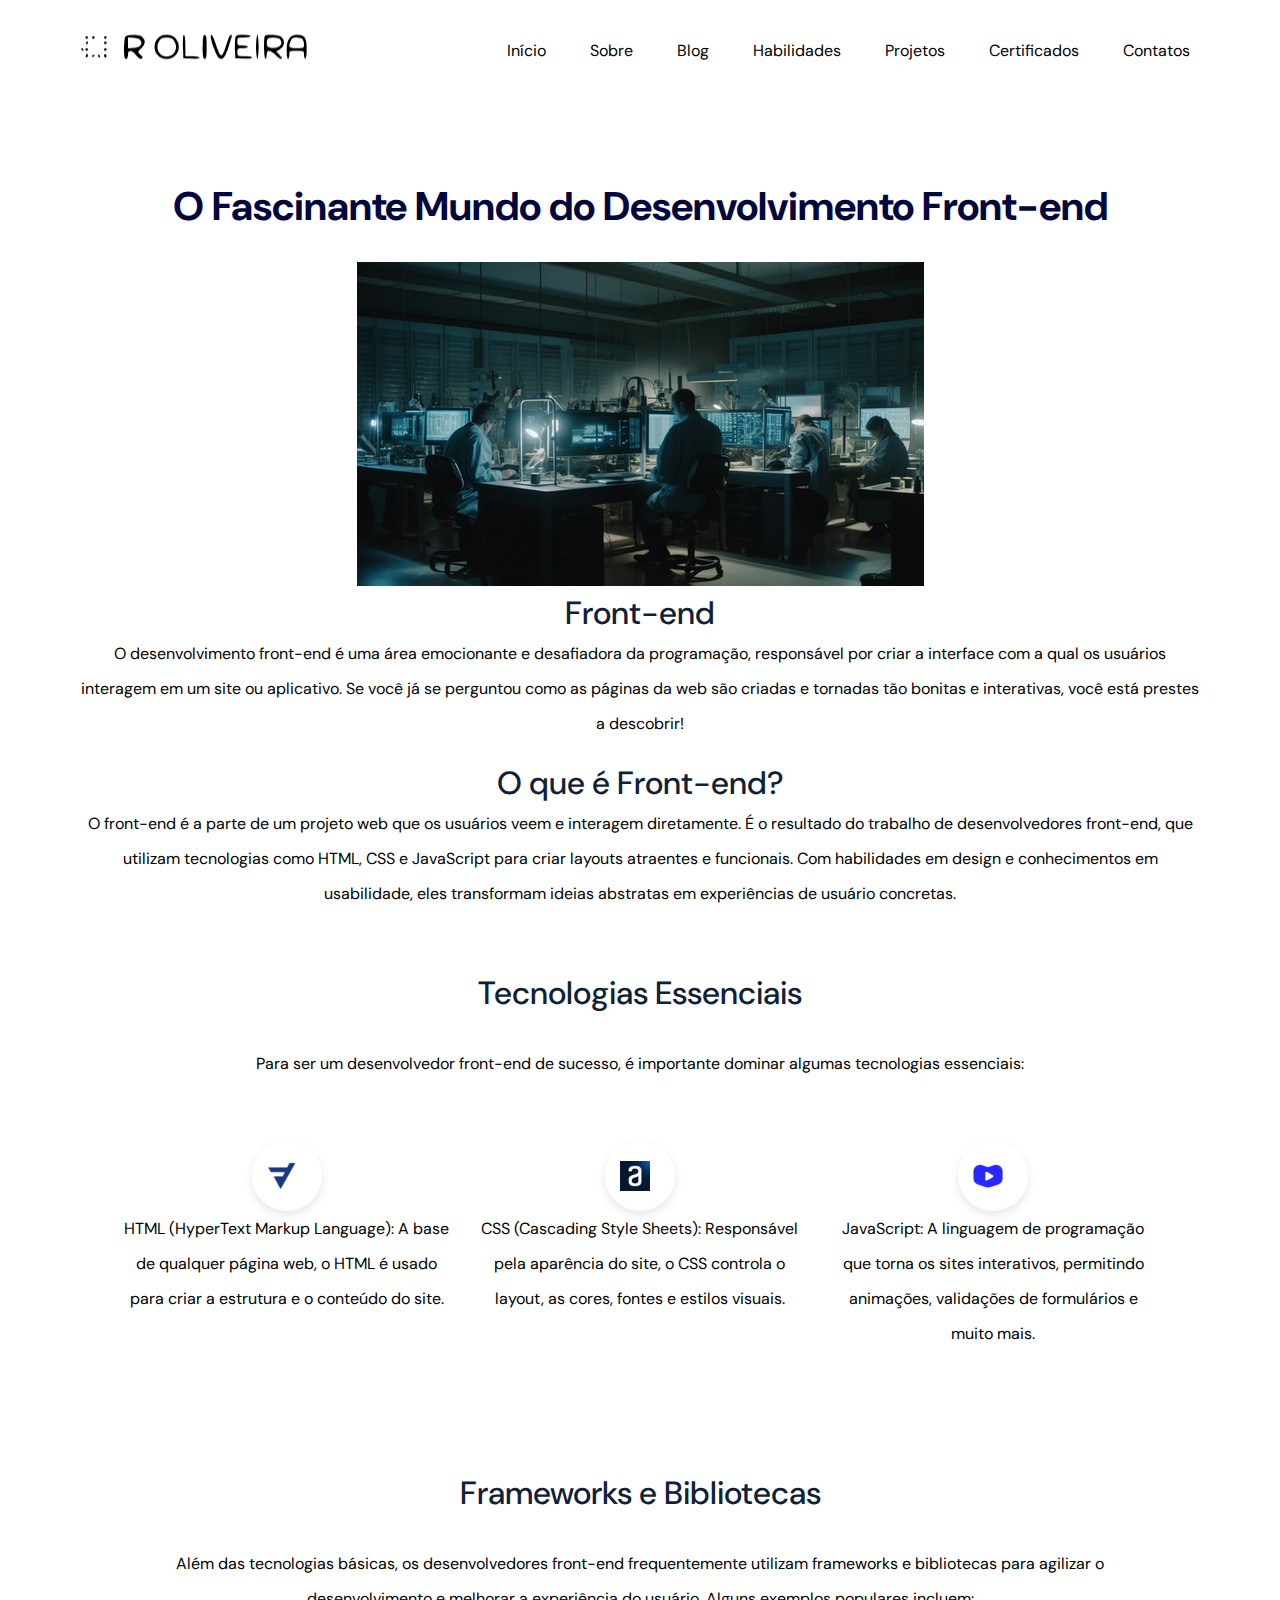
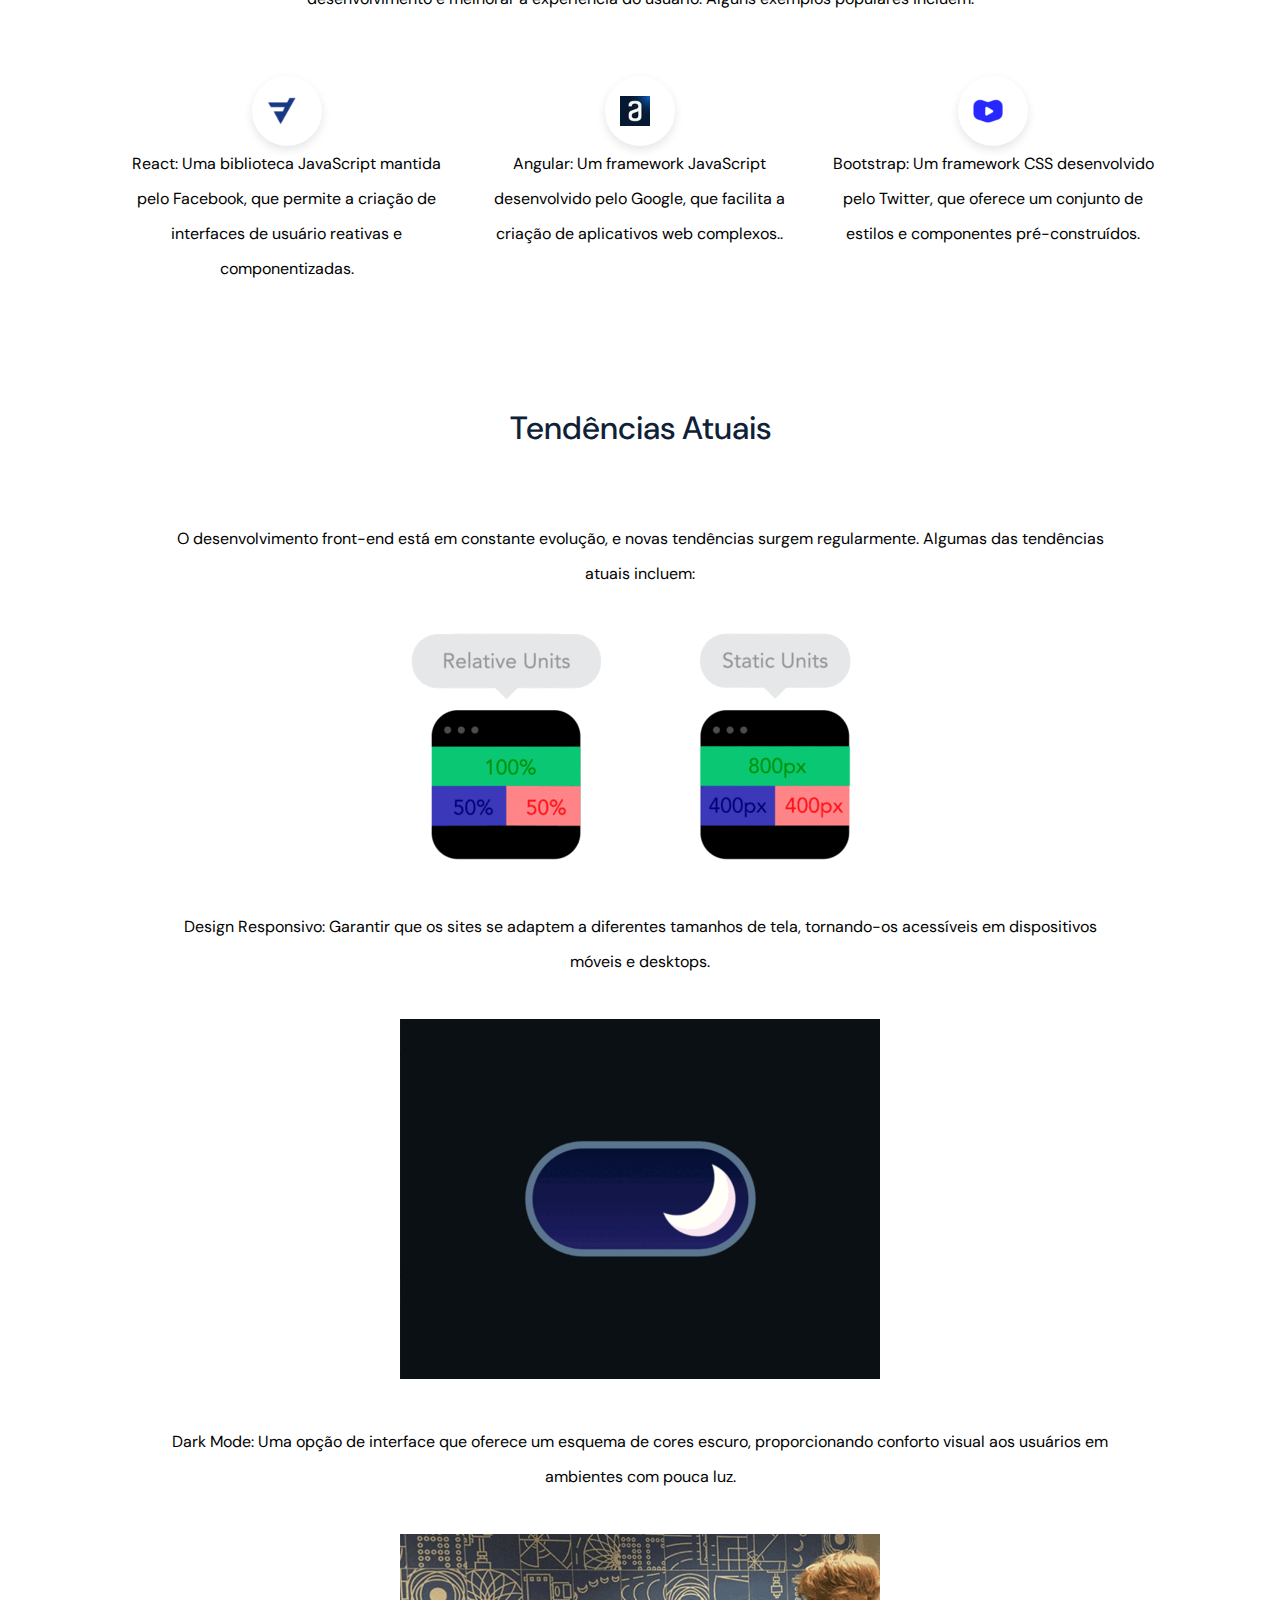
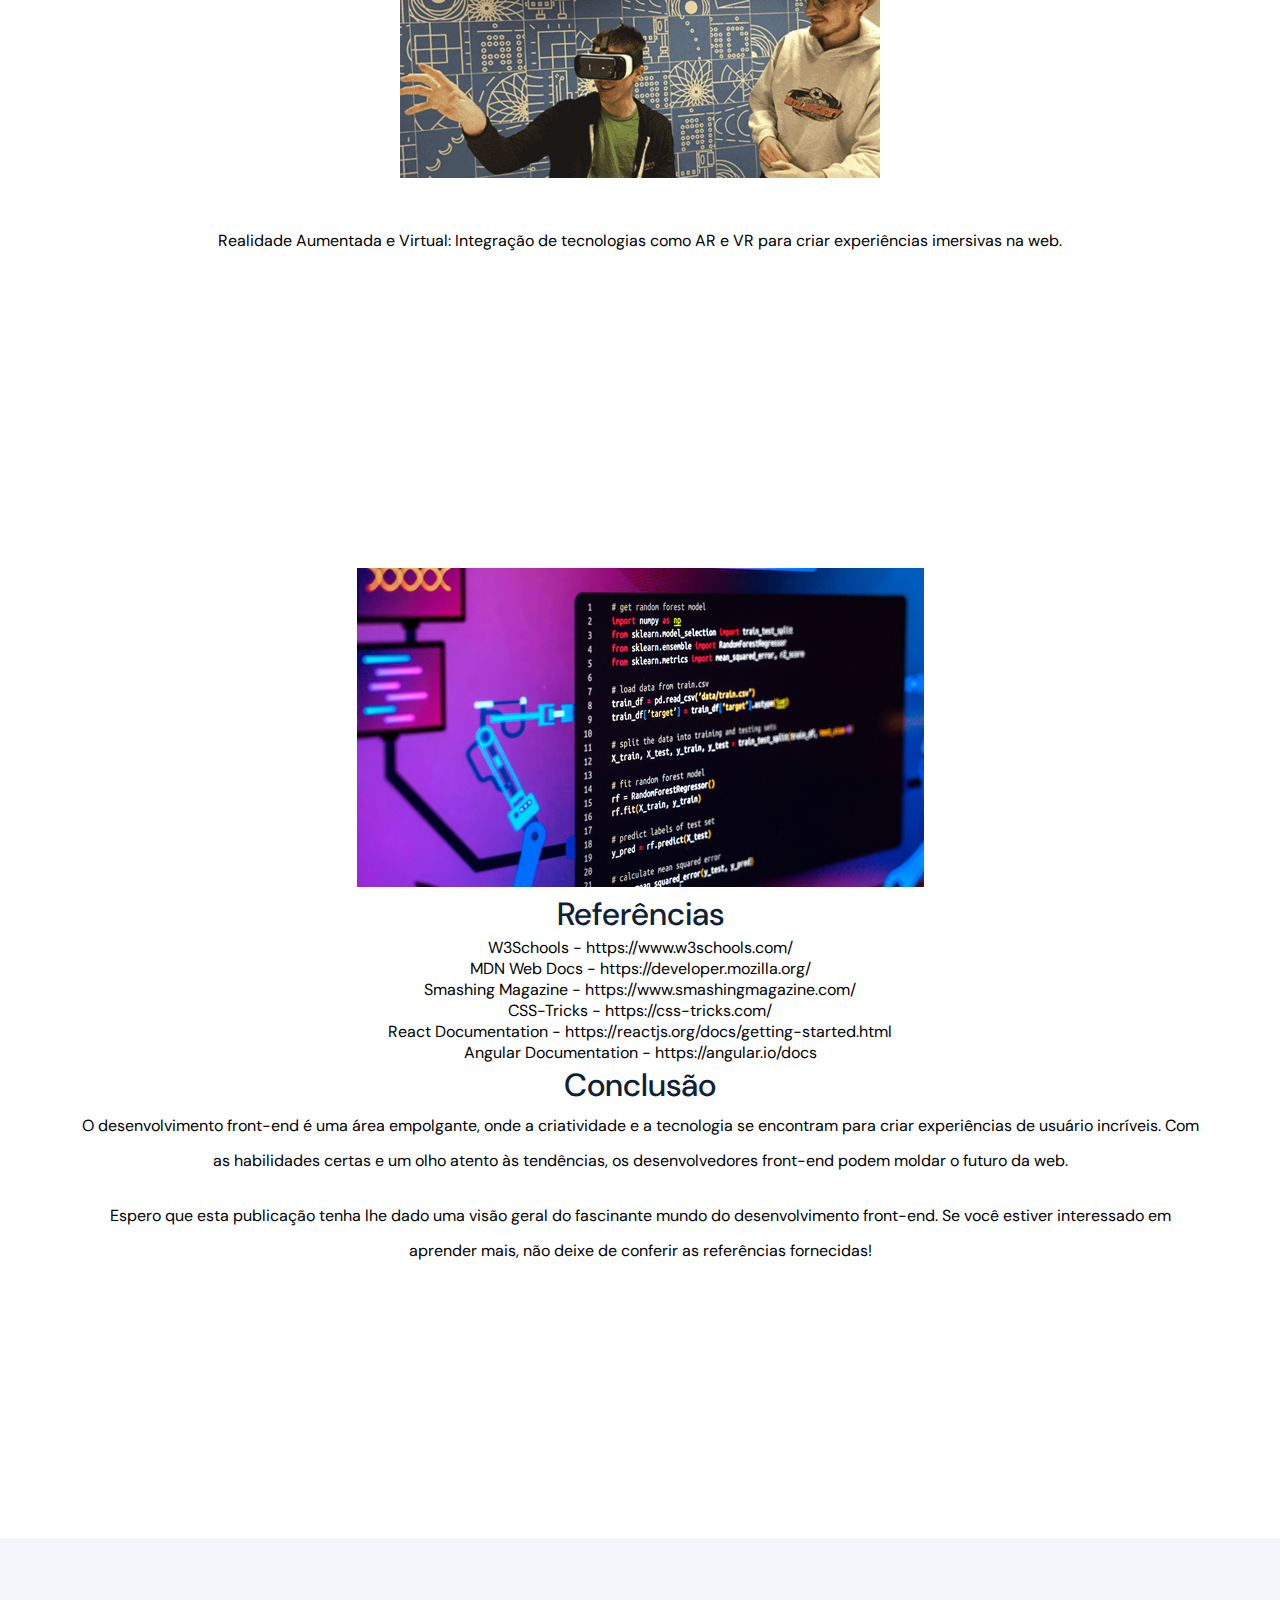
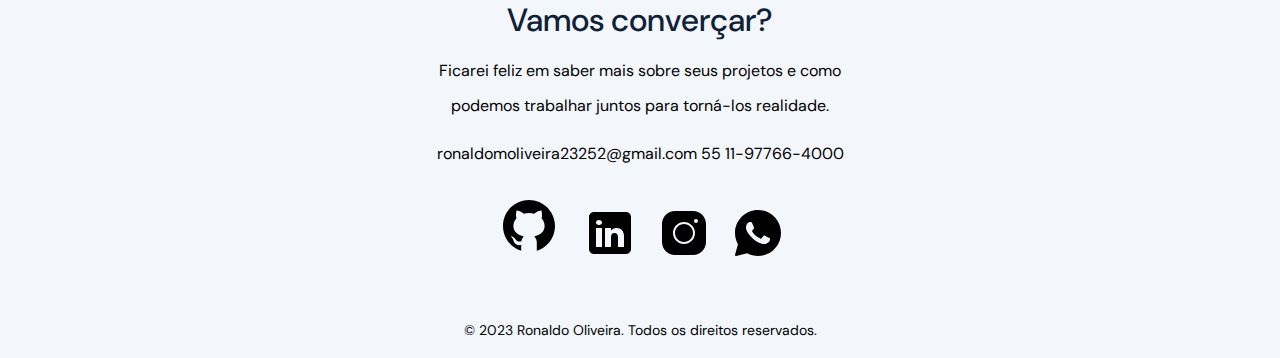
==== blog.html @ de19dd99 "aaaaaaaacriando repositório portifolio" ====
<!DOCTYPE html>
<html lang="pt-BR">
  
<head>
  <!--meta tags-->
  <meta charset="UTF-8">
  <meta name="viewport" content="width=device-width, initial-scale=1.0">
  <!--title-título-->
  <title>ROliveira Portifólio</title>
  <!--link css-->
  <link rel="stylesheet" href="css/extends.css">
  <!-- Fonts -->
  <link rel="preconnect" href="https://fonts.googleapis.com">
  <link rel="preconnect" href="https://fonts.gstatic.com" crossorigin="">
  <link href="https://fonts.googleapis.com/css2?family=DM+Sans:wght@400;500;700&amp;display=swap" rel="stylesheet">
</head>

<body>

<!--nav bar-->
    <nav class="navbar">
        <div class="navbar__content max-width mb-0">
            <a href="/">
                <img src="assets/logo1.svg.png" alt="">
            </a>
            <ul class="navbar__links">
                <li><a href="/">Início</a></li>
                <li><a href="#about">Sobre</a></li>
                <li><a href="#blog-summary">Blog</a></li>
                <li><a href="#skills">Habilidades</a></li>
                <li><a href="#projects">Projetos</a></li>
                <li><a href="galery.html" target="_blank">Certificados</a></li>
                <li><a href="#footer">Contatos</a></li>
            </ul>
            <div class="navbar__mobile">
                <img src="assets/menu.svg" alt="menu" class="burguer">
                <ul class="mobile__links">
                    <li><a href="/">Início</a></li>
                    <li><a href="#about">Sobre</a></li>
                    <li><a href="#blog-summary">Blog</a></li>
                    <li><a href="#skills">Habilidades</a></li>
                    <li><a href="#projects">Projetos</a></li>
                    <li><a href="galery.html" target="_blank">Certificados</a></li>
                    <li><a href="#footer">Contatos</a></li>
                </ul> 
            </div>
        </div>
    </nav>

  <!-- Conteúdo do Blog -->
  <section id="blog" class="max-width">
    <div class="blog__content">
      <h2 class="secondary-title">O Fascinante Mundo do Desenvolvimento Front-end</h2>
      <img src="assets/b1.jpg" alt="">
     
      <h3 class="tertiary-title">Front-end</h3>
      <p>
        O desenvolvimento front-end é uma área emocionante e desafiadora da programação, responsável por criar a interface com a qual os usuários interagem em um site ou aplicativo. Se você já se perguntou como as páginas da web são criadas e tornadas tão bonitas e interativas, você está prestes a descobrir!
      </p>
      <h3 class="tertiary-title">O que é Front-end?</h3>
      <p>
        O front-end é a parte de um projeto web que os usuários veem e interagem diretamente. É o resultado do trabalho de desenvolvedores front-end, que utilizam tecnologias como HTML, CSS e JavaScript para criar layouts atraentes e funcionais. Com habilidades em design e conhecimentos em usabilidade, eles transformam ideias abstratas em experiências de usuário concretas.
      </p>


      <!--  <h3 class="tertiary-title">Tecnologias Essenciais</h3>
      <p>
        Para ser um desenvolvedor front-end de sucesso, é importante dominar algumas tecnologias essenciais:
      </p>
      <ul>
        <li>HTML (HyperText Markup Language): A base de qualquer página web, o HTML é usado para criar a estrutura e o conteúdo do site.</li>
        <li>CSS (Cascading Style Sheets): Responsável pela aparência do site, o CSS controla o layout, as cores, fontes e estilos visuais.</li>
        <li>JavaScript: A linguagem de programação que torna os sites interativos, permitindo animações, validações de formulários e muito mais.</li>
      </ul>--> 

      <section id="blog" class="blog">
        <div class="blog__content max-width">
            <h2 class="tertiary-title">Tecnologias Essenciais</h2>
            <p class="description">
            Para ser um desenvolvedor front-end de sucesso, é importante dominar algumas tecnologias essenciais:
            </p>
            <ul>
                <li class="blog__item">
                    <div class="image-container">
                        <img src="assets/vanzolini.png"  alt="site Fundação vanzolini">
                    </div>
                    <p>HTML (HyperText Markup Language): A base de qualquer página web, o HTML é usado para criar a estrutura e o conteúdo do site.</p>
                </li>
                <li class="blog__item">
                    <div class="image-container">
                        <img src="assets/alura.jpg" alt="site Escola Alura">
                    </div>
                    <p>CSS (Cascading Style Sheets): Responsável pela aparência do site, o CSS controla o layout, as cores, fontes e estilos visuais.</p>
                </li>
                <li class="blog__item">
                    <div class="image-container">
                        <img src="assets/curso em video.png" alt="site Curso em Vídeo">
                    </div>
                    <p>JavaScript: A linguagem de programação que torna os sites interativos, permitindo animações, validações de formulários e muito mais.</p>
                </li>
            </ul>
        </div>     
    </section>
    
      
     <!--  <h3 class="tertiary-title">Frameworks e Bibliotecas</h3>
      <p>
        Além das tecnologias básicas, os desenvolvedores front-end frequentemente utilizam frameworks e bibliotecas para agilizar o desenvolvimento e melhorar a experiência do usuário. Alguns exemplos populares incluem:
      </p>
      <ul>
        <li>React: Uma biblioteca JavaScript mantida pelo Facebook, que permite a criação de interfaces de usuário reativas e componentizadas.</li>
        <li>Angular: Um framework JavaScript desenvolvido pelo Google, que facilita a criação de aplicativos web complexos.</li>
        <li>Bootstrap: Um framework CSS desenvolvido pelo Twitter, que oferece um conjunto de estilos e componentes pré-construídos.</li>
      </ul>
      <h3 class="tertiary-title">Tendências e Futuro do Front-end</h3>
      <p>
        O desenvolvimento front-end está em constante evolução, e novas tendências surgem regularmente. Algumas das tendências atuais incluem:
      </p> -->
    <section id="blog" class="blog">
        <div class="blog__content max-width">
            <h2 class="tertiary-title">Frameworks e Bibliotecas</h2>
            <p class="description">
            Além das tecnologias básicas, os desenvolvedores front-end frequentemente utilizam frameworks e bibliotecas para agilizar o desenvolvimento e melhorar a experiência do usuário. Alguns exemplos populares incluem:
            </p>
            <ul>
                <li class="blog__item">
                    <div class="image-container">
                        <img src="assets/vanzolini.png"  alt="">
                    </div>
                    <p>React: Uma biblioteca JavaScript mantida pelo Facebook, que permite a criação de interfaces de usuário reativas e componentizadas.</p>
                </li>
                <li class="blog__item">
                    <div class="image-container">
                        <img src="assets/alura.jpg" alt="site Escola Alura">
                    </div>
                    <p>Angular: Um framework JavaScript desenvolvido pelo Google, que facilita a criação de aplicativos web complexos..</p>
                </li>
                <li class="blog__item">
                    <div class="image-container">
                        <img src="assets/curso em video.png" alt="site Curso em Vídeo">
                    </div>
                    <p>Bootstrap: Um framework CSS desenvolvido pelo Twitter, que oferece um conjunto de estilos e componentes pré-construídos.</p>
                </li>
            </ul>
        </div>    
    </section>

  <section id="blog__1" class="__1">
    <div class="blog__content max-width">
        <h2 class="tertiary-title">Tendências Atuais</h2>
        <p class="tend">
       O desenvolvimento front-end está em constante evolução, e novas tendências surgem regularmente. Algumas das tendências atuais incluem:
        </p>
        <ul>
            <li class="blog__item__1">
                <div class="image-container">
                    <img src="assets/responsiv.gif"  alt="">
                </div>
                <p class="tend">Design Responsivo: Garantir que os sites se adaptem a diferentes tamanhos de tela, tornando-os acessíveis em dispositivos móveis e desktops.</p>
            </li>
            <li class="blog__item__1">
                <div class="image-container">
                    <img src="assets/dark mode.gif" alt="site Escola Alura">
                </div>
                <p class="tend">Dark Mode: Uma opção de interface que oferece um esquema de cores escuro, proporcionando conforto visual aos usuários em ambientes com pouca luz.</p>
            </li>
            <li class="blog__item__1">
                <div class="image-container">
                    <img src="assets/gifs-de-realidade-virtual-10.gif" alt="site Curso em Vídeo">
                </div>
                <p class="tend">Realidade Aumentada e Virtual: Integração de tecnologias como AR e VR para criar experiências imersivas na web.</p>
            </li>
        </ul>
    </div>    
</section>

      <img src="assets/b6.jpg" alt="">

      <h3 class="tertiary-title">Referências</h3>
      <ul>
        <li>W3Schools - <a href="https://www.w3schools.com/" target="_blank">https://www.w3schools.com/</a></li>
        <li>MDN Web Docs - <a href="https://developer.mozilla.org/" target="_blank">https://developer.mozilla.org/</a></li>
        <li>Smashing Magazine - <a href="https://www.smashingmagazine.com/" target="_blank">https://www.smashingmagazine.com/</a></li>
        <li>CSS-Tricks - <a href="https://css-tricks.com/" target="_blank">https://css-tricks.com/</a></li>
        <li>React Documentation - <a href="https://reactjs.org/docs/getting-started.html" target="_blank">https://reactjs.org/docs/getting-started.html</a></li>
        <li>Angular Documentation - <a href="https://angular.io/docs" target="_blank">https://angular.io/docs</a></li>
      </ul>

      <h3 class="tertiary-title">Conclusão</h3>
      <p>
        O desenvolvimento front-end é uma área empolgante, onde a criatividade e a tecnologia se encontram para criar experiências de usuário incríveis. Com as habilidades certas e um olho atento às tendências, os desenvolvedores front-end podem moldar o futuro da web.
      </p>
      <p>
        Espero que esta publicação tenha lhe dado uma visão geral do fascinante mundo do desenvolvimento front-end. Se você estiver interessado em aprender mais, não deixe de conferir as referências fornecidas!
      </p>
    </div>
  </section>

  <!-- Footer (opcional) -->
<footer id="footer">
    <div class="footer__content max-width mb-0">
        <h2 class="tertiary-title mb-s">Vamos converçar?</h2>
        <p class="mb-m">
            Ficarei feliz em saber mais sobre seus projetos e como podemos trabalhar juntos para torná-los realidade.
        </p>
        <div class="footer__contact mb-m">
            <span class="mb-m">ronaldomoliveira23252@gmail.com</span>
            <span>55 11-97766-4000</span>
        </div>
        <ul class="mb-1">
            <li><a href="https://github.com/ronaldooliveira76" target="_blank"><img src="assets/github1.svg" alt="Github"></a></li>
            <li><a href="https://www.linkedin.com/in/ronaldomoliveira/" target="_blank"><img src="assets/linkedin1.svg" alt="Linkedin"></a></li>
            <li><a href="https://www.instagram.com/ronaldo.moliveira/?igshid=MzNlNGNkZWQ4Mg%3D%3D" target="_blank"><img src="assets/instagram1.svg" alt="Instagram"></a></li>
            <li><a href="https://wa.me/qr/Z6RYJCMBKQETJ1" target="_blank"><img src="assets/whatsapp1.svg" alt="whatsapp"></a></li>
        </ul>
        <p class="footer__copyright">
            © 2023 Ronaldo Oliveira. Todos os direitos reservados.
        </p>
    </div>




</footer>

</body>
</html>
---- css/extends.css ----
@import './variables.css';
@import './globals.css';

@import './components/navbar.css';
@import './components/header.css';
@import './components/about.css';
@import './components/skills.css';
@import './components/projects.css';
@import './components/footer.css';
@import './components/blog.css';
@import './components/blog-summary.css';
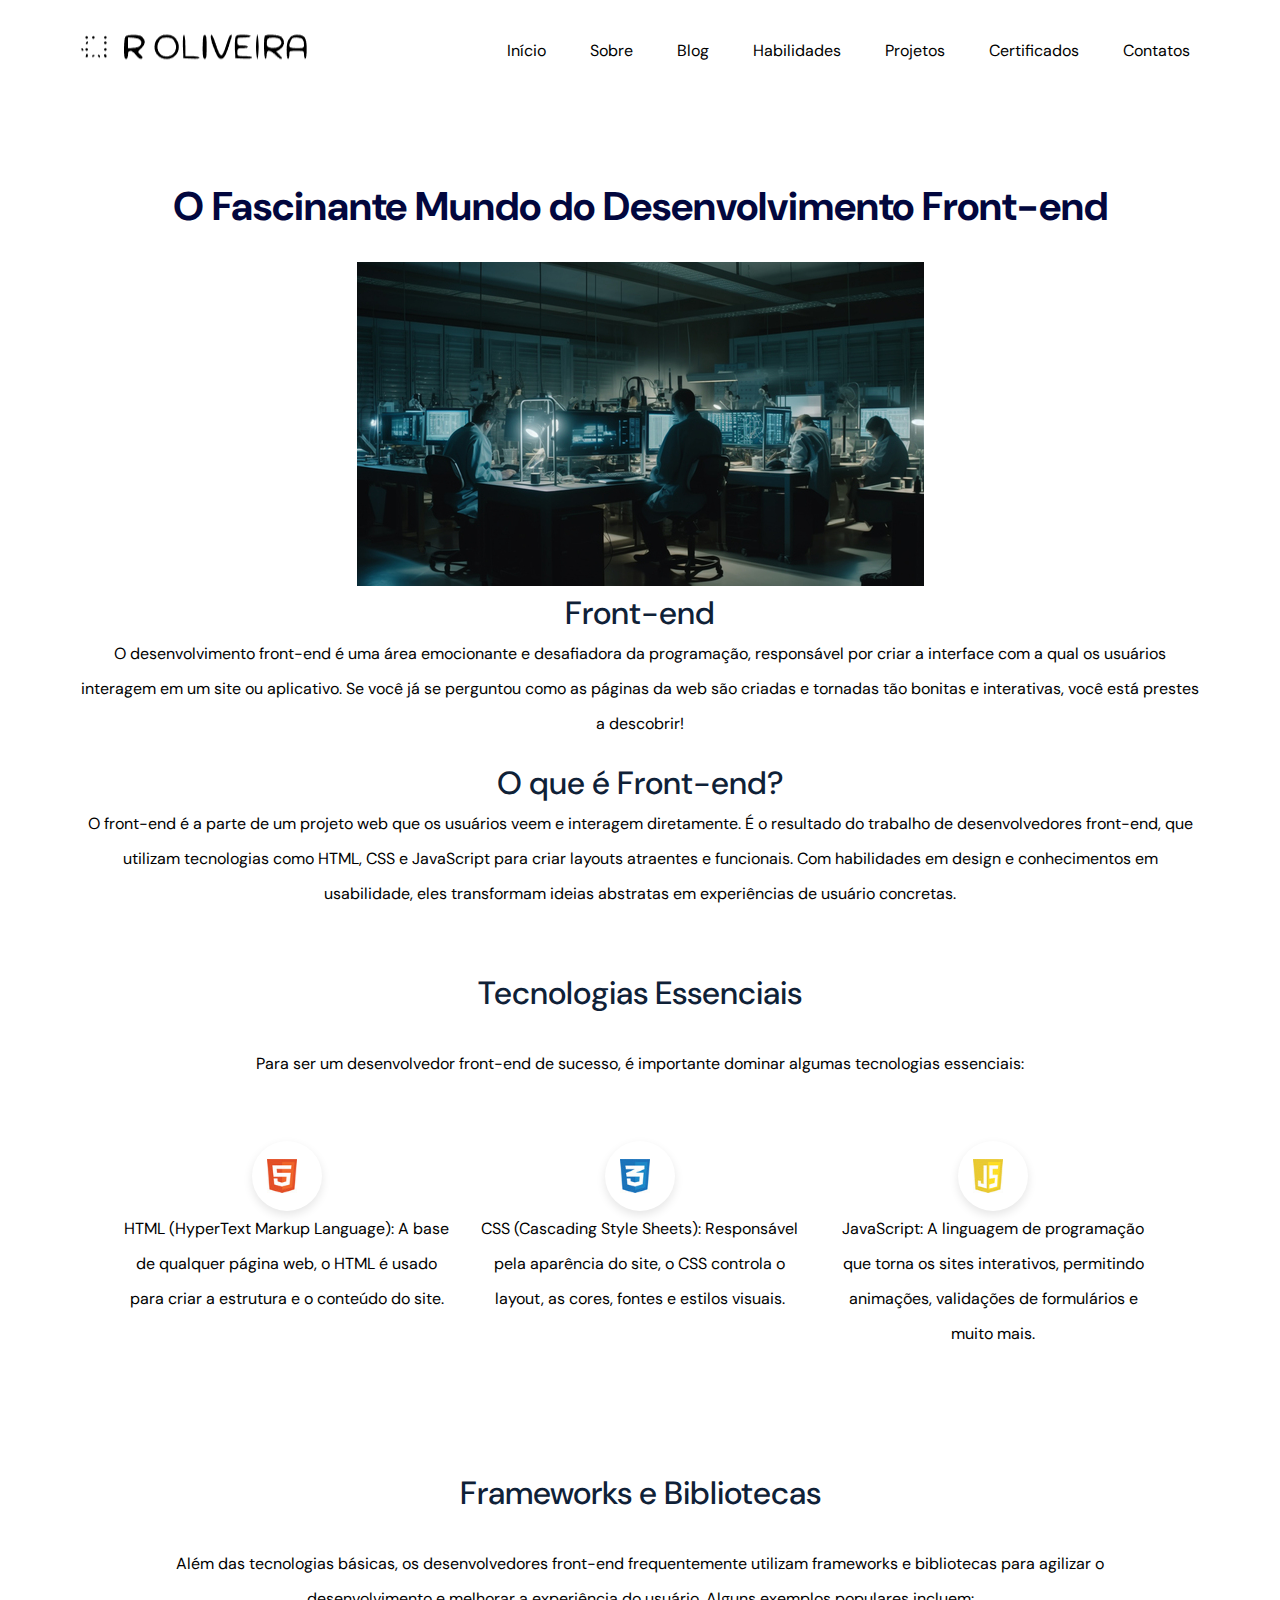
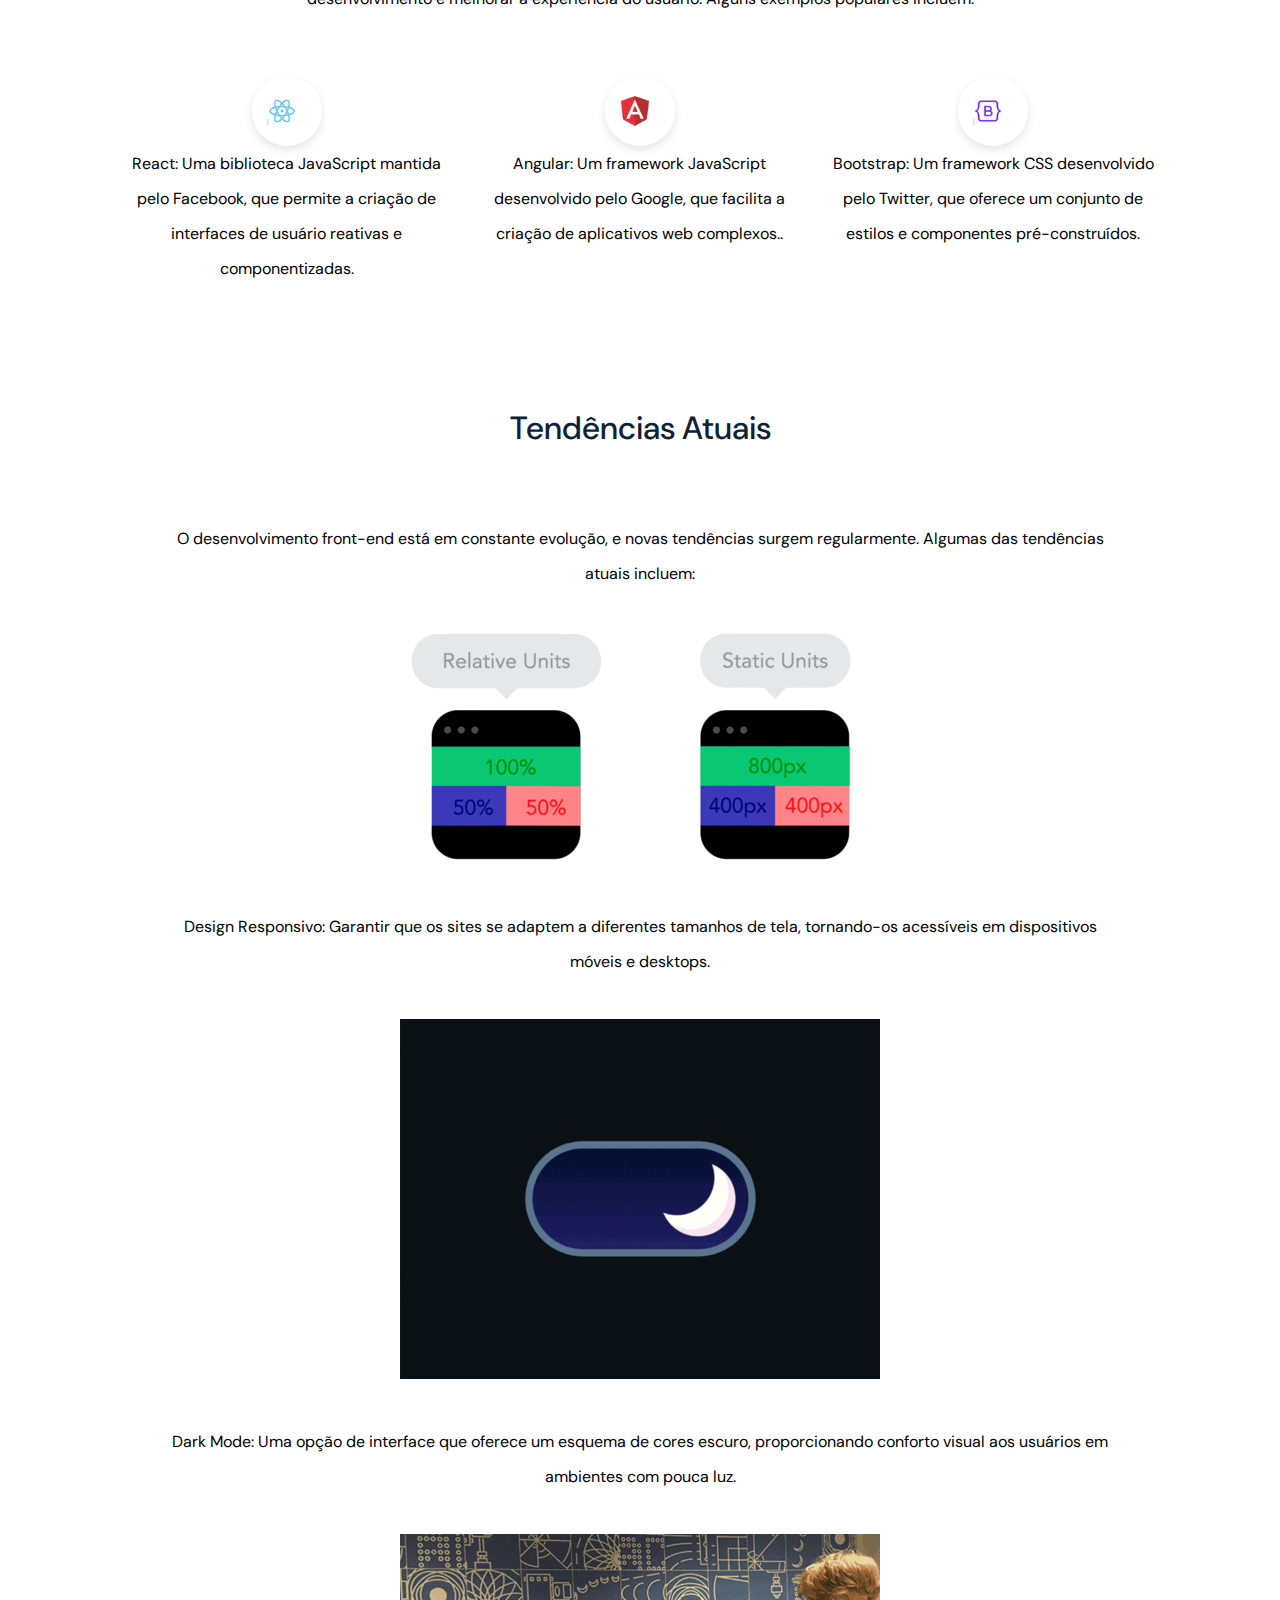
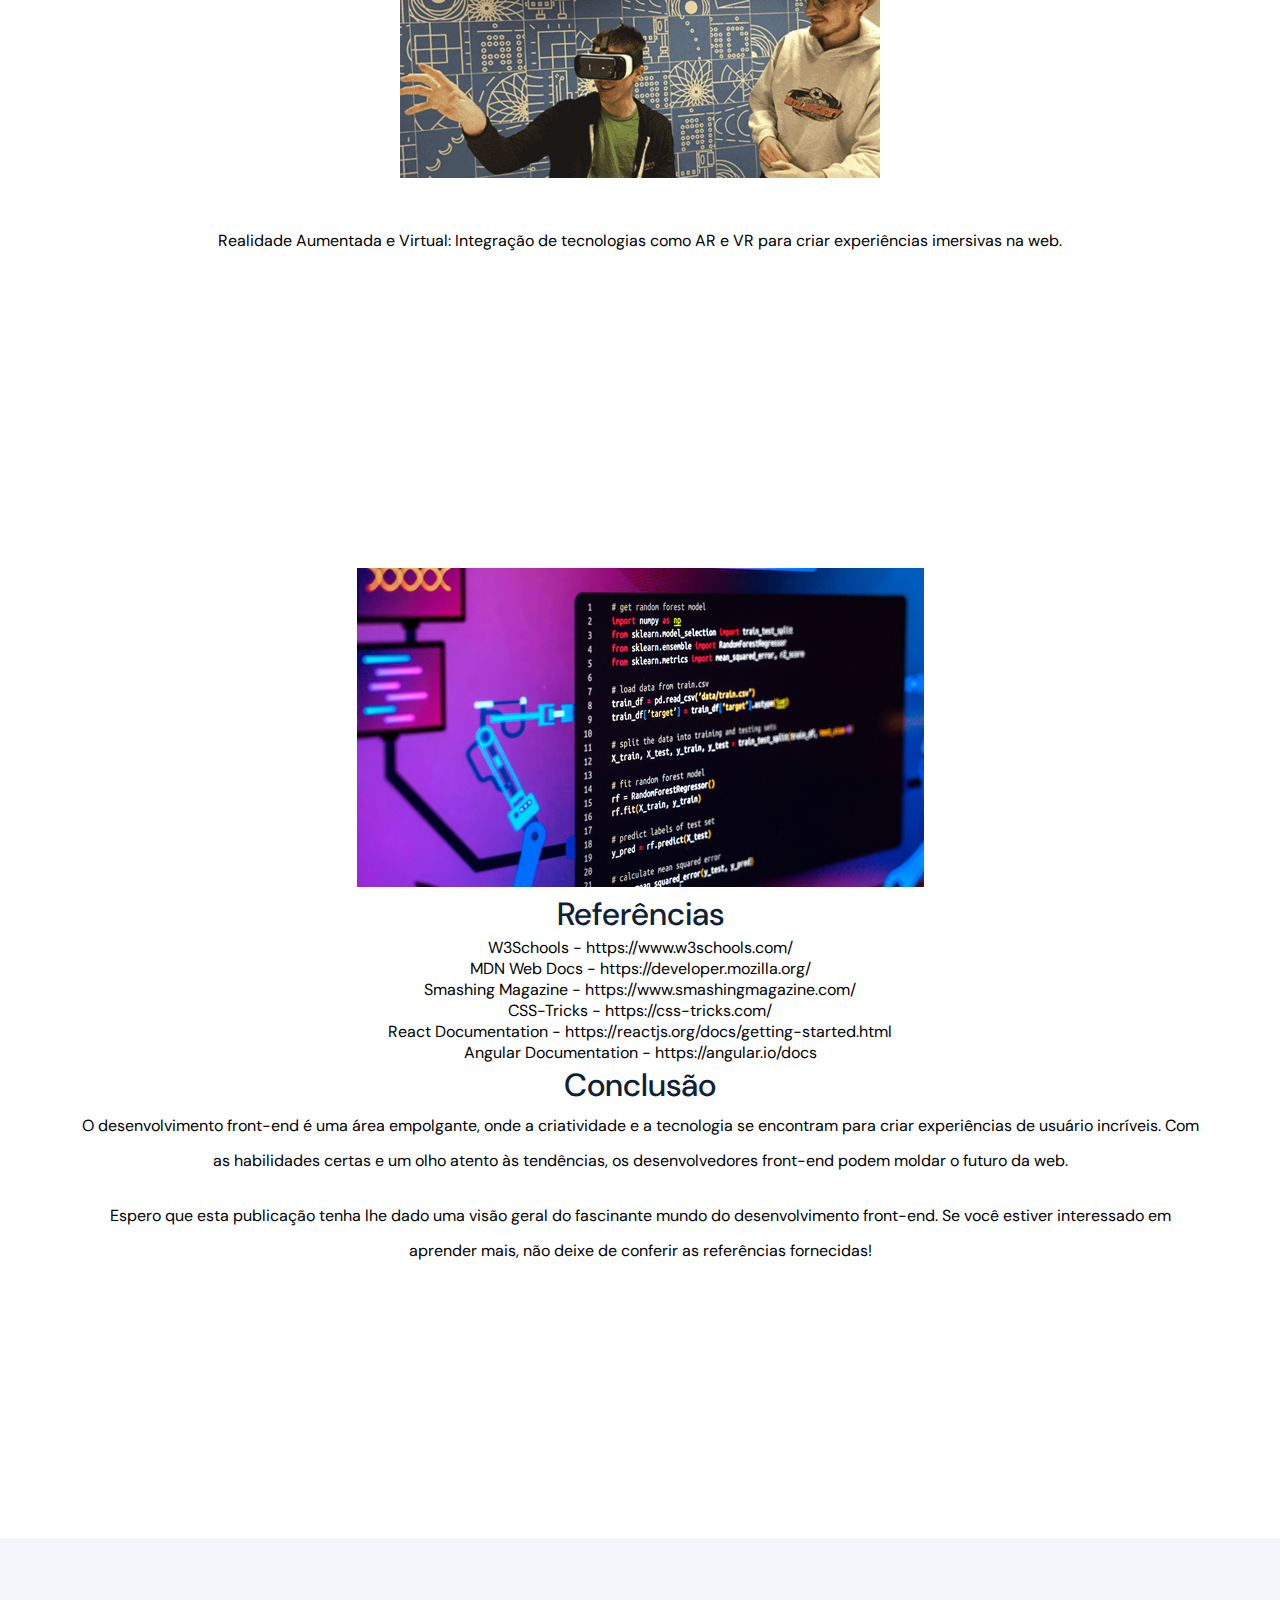
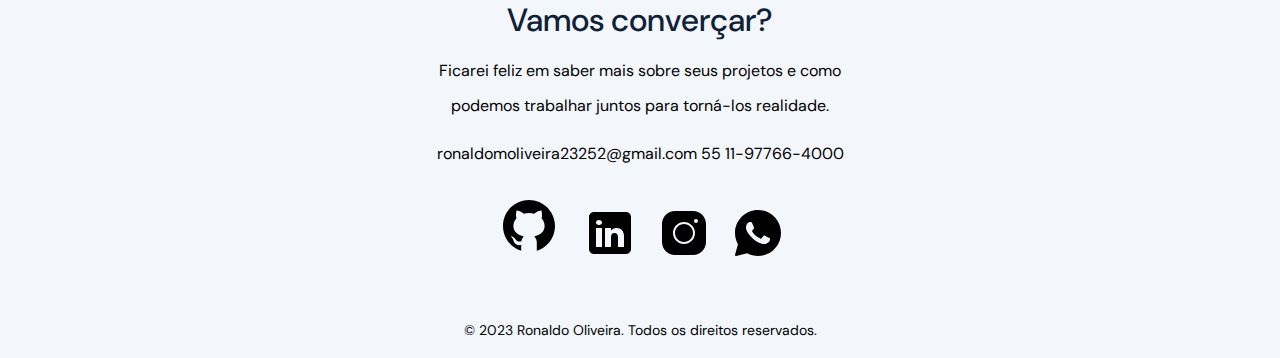
==== commit 80e39284: "atualizando imagens blog" ====
--- a/blog.html
+++ b/blog.html
@@ -82,19 +82,19 @@
             <ul>
                 <li class="blog__item">
                     <div class="image-container">
-                        <img src="assets/vanzolini.png"  alt="site Fundação vanzolini">
+                        <img src="assets/html.jpg"  alt="site Fundação vanzolini">
                     </div>
                     <p>HTML (HyperText Markup Language): A base de qualquer página web, o HTML é usado para criar a estrutura e o conteúdo do site.</p>
                 </li>
                 <li class="blog__item">
                     <div class="image-container">
-                        <img src="assets/alura.jpg" alt="site Escola Alura">
+                        <img src="assets/css.jpg" alt="site Escola Alura">
                     </div>
                     <p>CSS (Cascading Style Sheets): Responsável pela aparência do site, o CSS controla o layout, as cores, fontes e estilos visuais.</p>
                 </li>
                 <li class="blog__item">
                     <div class="image-container">
-                        <img src="assets/curso em video.png" alt="site Curso em Vídeo">
+                        <img src="assets/javascript.jpg" alt="site Curso em Vídeo">
                     </div>
                     <p>JavaScript: A linguagem de programação que torna os sites interativos, permitindo animações, validações de formulários e muito mais.</p>
                 </li>
@@ -125,19 +125,19 @@
             <ul>
                 <li class="blog__item">
                     <div class="image-container">
-                        <img src="assets/vanzolini.png"  alt="">
+                        <img src="assets/react.jpg"  alt="">
                     </div>
                     <p>React: Uma biblioteca JavaScript mantida pelo Facebook, que permite a criação de interfaces de usuário reativas e componentizadas.</p>
                 </li>
                 <li class="blog__item">
                     <div class="image-container">
-                        <img src="assets/alura.jpg" alt="site Escola Alura">
+                        <img src="assets/angular.jpg" alt="site Escola Alura">
                     </div>
                     <p>Angular: Um framework JavaScript desenvolvido pelo Google, que facilita a criação de aplicativos web complexos..</p>
                 </li>
                 <li class="blog__item">
                     <div class="image-container">
-                        <img src="assets/curso em video.png" alt="site Curso em Vídeo">
+                        <img src="assets/Bootstrap.jpg" alt="site Curso em Vídeo">
                     </div>
                     <p>Bootstrap: Um framework CSS desenvolvido pelo Twitter, que oferece um conjunto de estilos e componentes pré-construídos.</p>
                 </li>
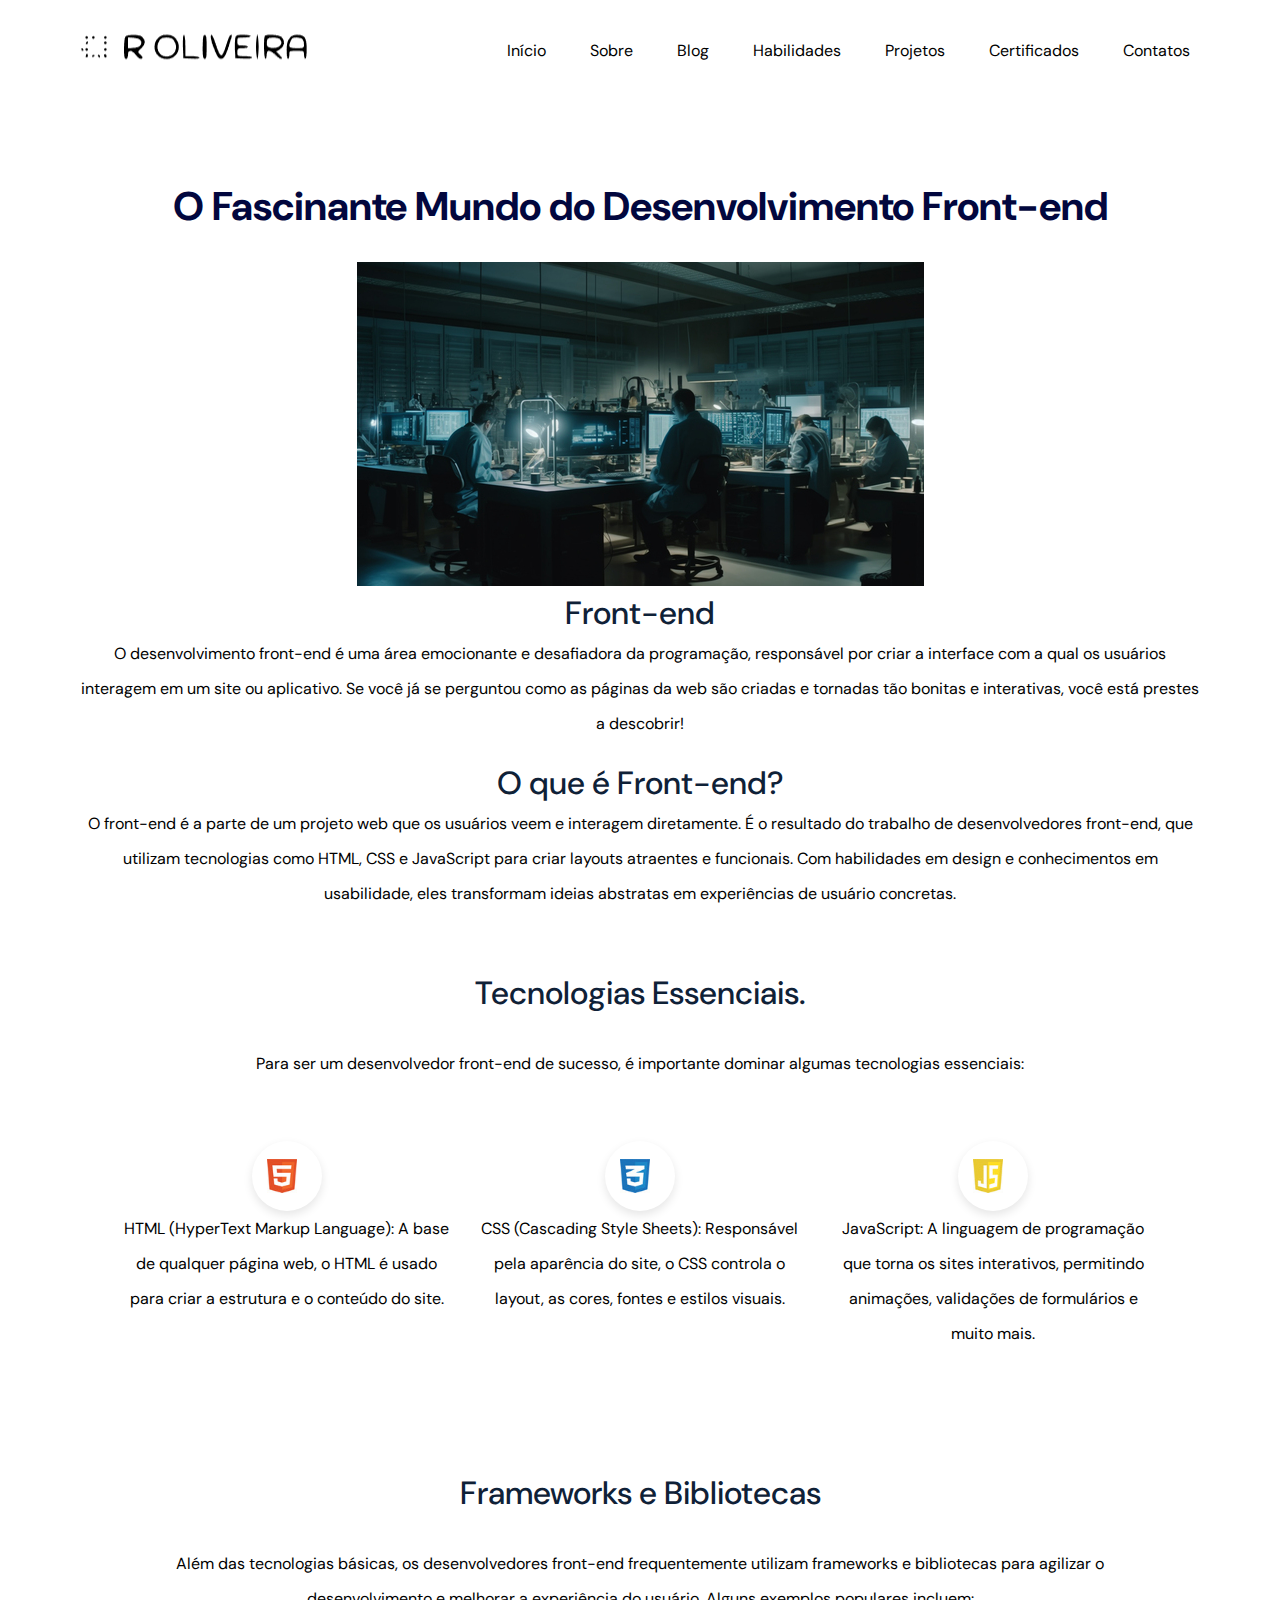
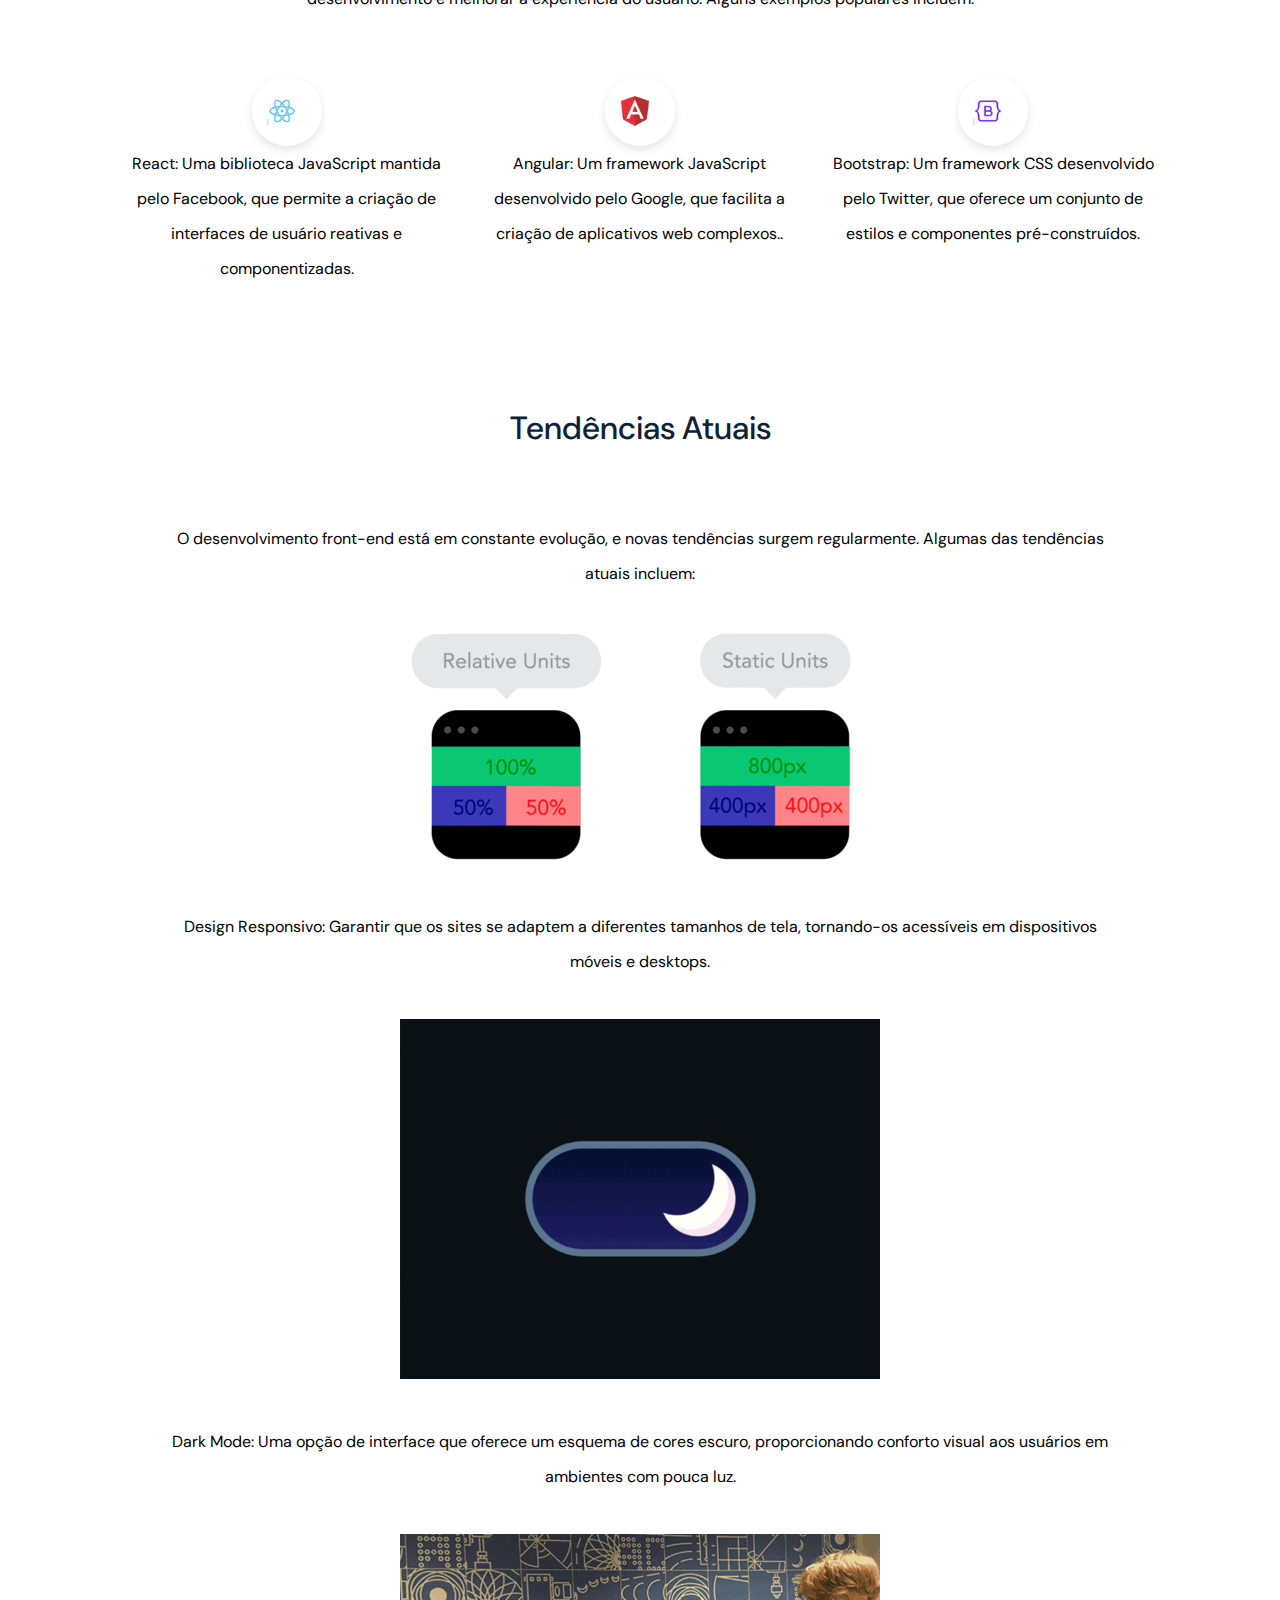
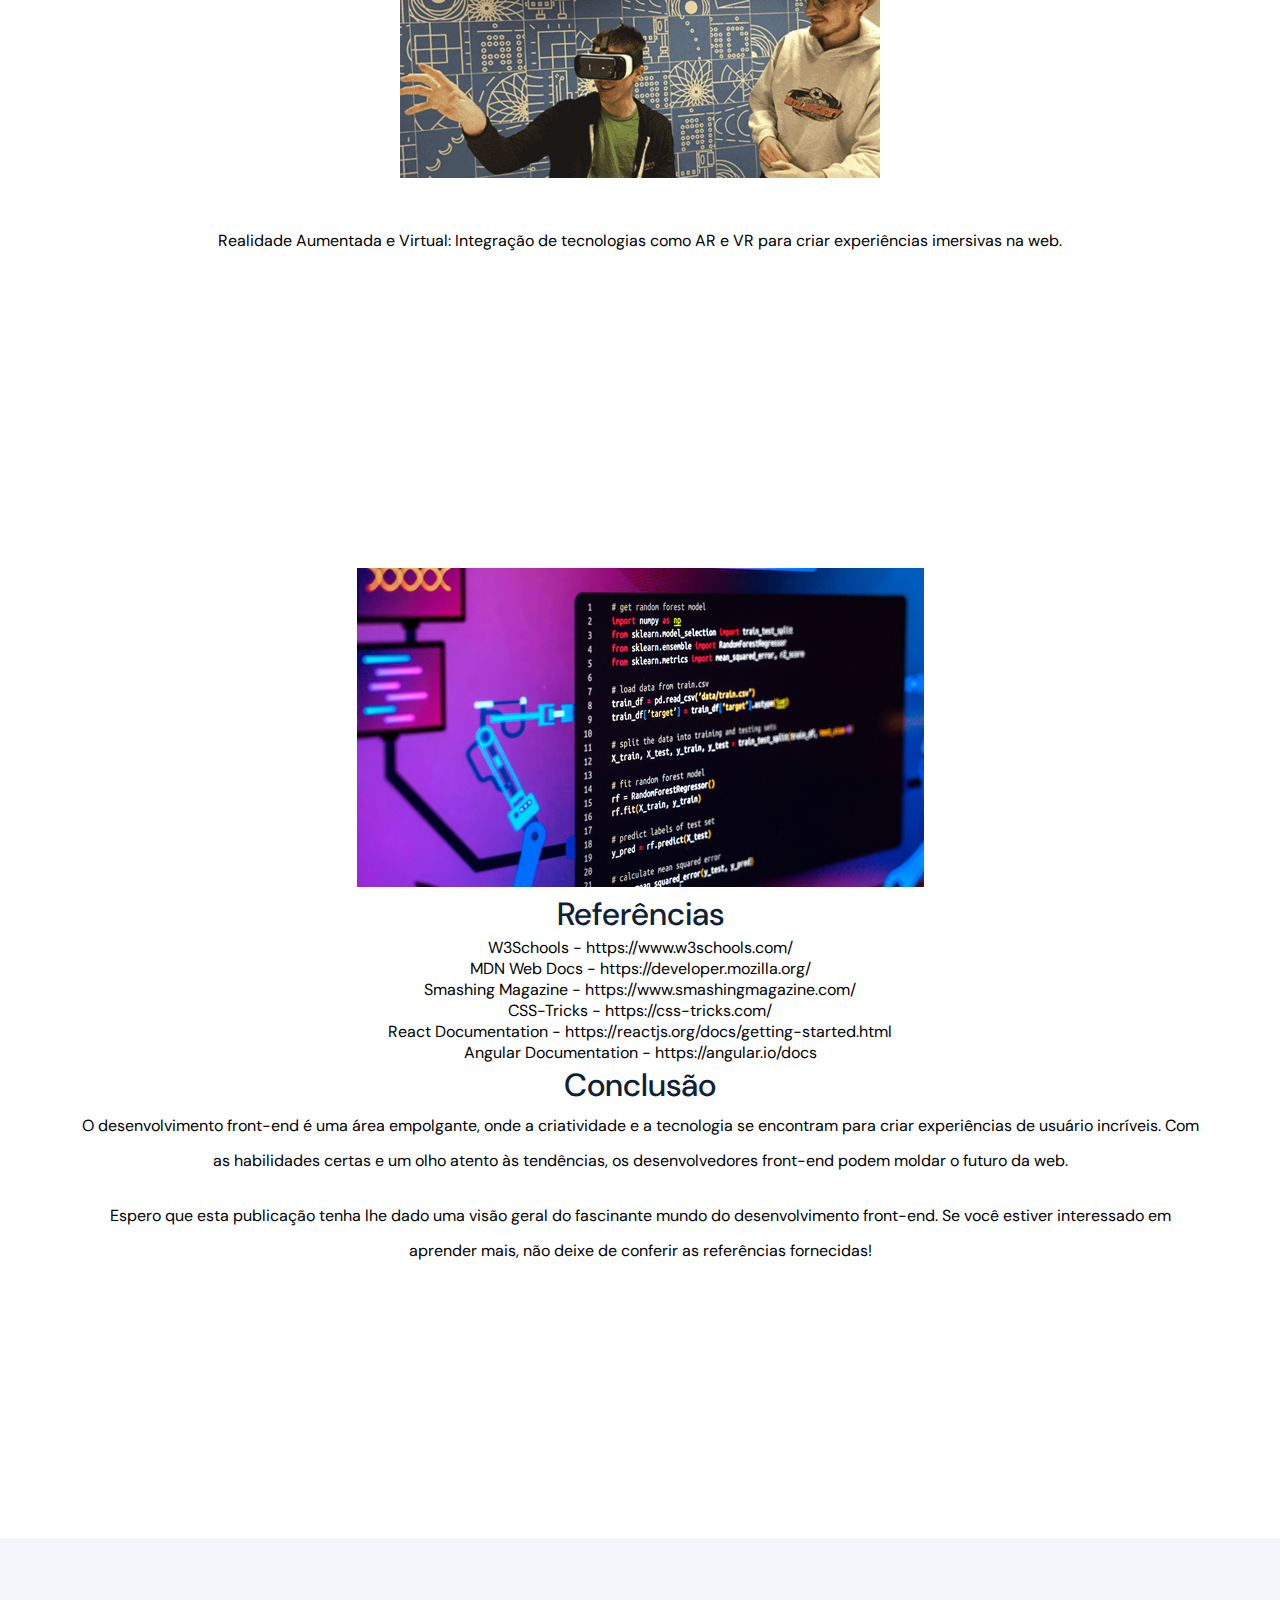
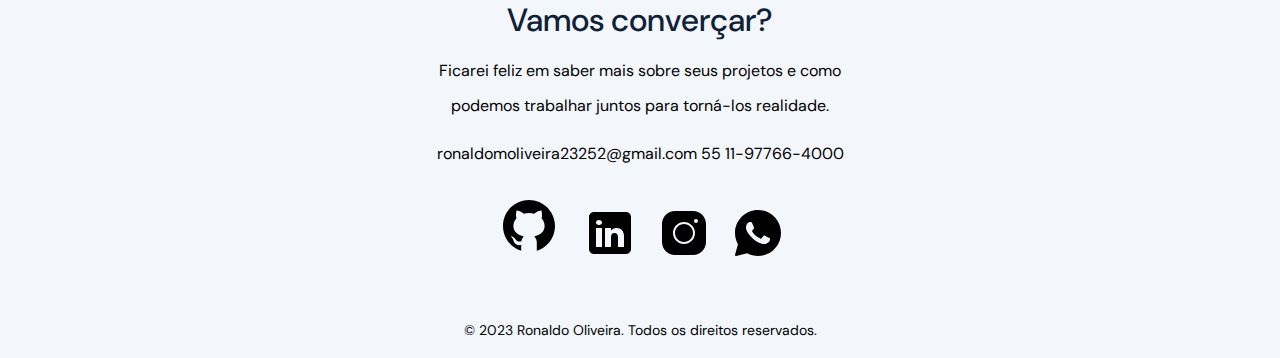
==== commit 53af0055: "readme e blog" ====
--- a/blog.html
+++ b/blog.html
@@ -75,7 +75,7 @@
 
       <section id="blog" class="blog">
         <div class="blog__content max-width">
-            <h2 class="tertiary-title">Tecnologias Essenciais</h2>
+            <h2 class="tertiary-title">Tecnologias Essenciais.</h2>
             <p class="description">
             Para ser um desenvolvedor front-end de sucesso, é importante dominar algumas tecnologias essenciais:
             </p>
